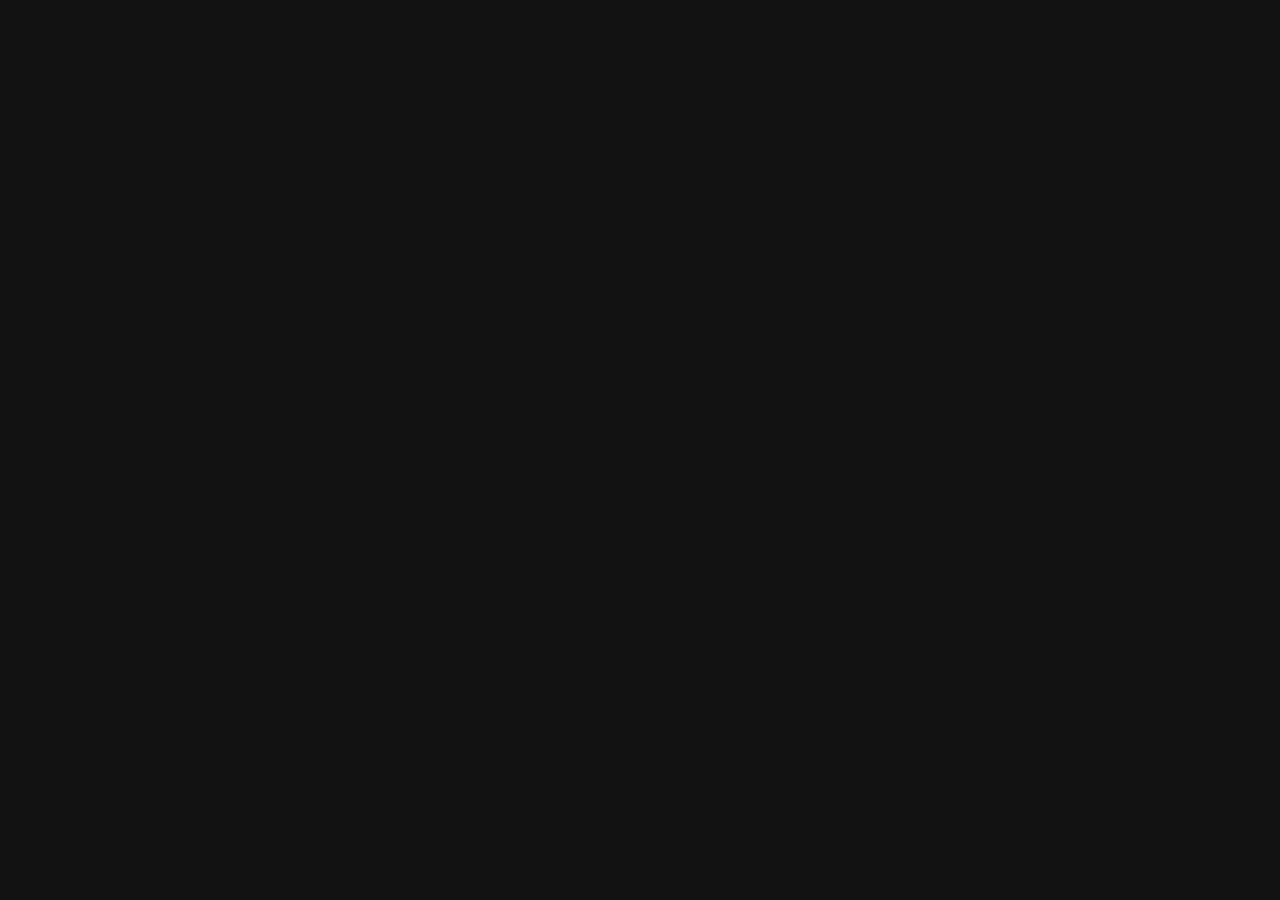
==== index.html @ 4c3f401f "PWA-Grundgeruest: index, manifest, service worker" ====
<!DOCTYPE html>
<html lang="de-CH">
<head>
<meta charset="utf-8">
<title>Spürnase – Detektivbüro Bärenmoos</title>
<meta name="viewport" content="width=device-width, initial-scale=1, viewport-fit=cover">
<meta name="description" content="Detektiv- und Polizeispiel für Kinder ab 8 Jahren. Spuren sichern, Zeugen befragen, Fälle lösen.">
<meta name="theme-color" content="#0e1a2b">
<meta name="color-scheme" content="dark">
<link rel="manifest" href="manifest.webmanifest">
<link rel="icon" href="assets/icons/favicon.svg" type="image/svg+xml">
<link rel="apple-touch-icon" href="assets/icons/apple-touch-icon.png">
<meta name="apple-mobile-web-app-capable" content="yes">
<meta name="mobile-web-app-capable" content="yes">
<meta name="apple-mobile-web-app-status-bar-style" content="black-translucent">
<meta name="apple-mobile-web-app-title" content="Spürnase">
<link rel="stylesheet" href="css/app.css">
</head>
<body>

<div id="app" aria-live="polite"></div>

<div id="toast" class="toast" role="status" aria-live="assertive" hidden></div>

<div id="sheet" class="sheet" hidden>
  <div class="sheet__backdrop" data-close-sheet></div>
  <div class="sheet__panel" role="dialog" aria-modal="true" aria-labelledby="sheetTitle">
    <div class="sheet__grip"></div>
    <h2 id="sheetTitle" class="sheet__title"></h2>
    <div id="sheetBody" class="sheet__body"></div>
    <button class="btn btn--wide" data-close-sheet>Schliessen</button>
  </div>
</div>

<noscript>
  <p style="padding:2rem;color:#fff;font:1rem system-ui">
    Für dieses Spiel muss JavaScript eingeschaltet sein.
  </p>
</noscript>

<script type="module" src="js/app.js"></script>
</body>
</html>
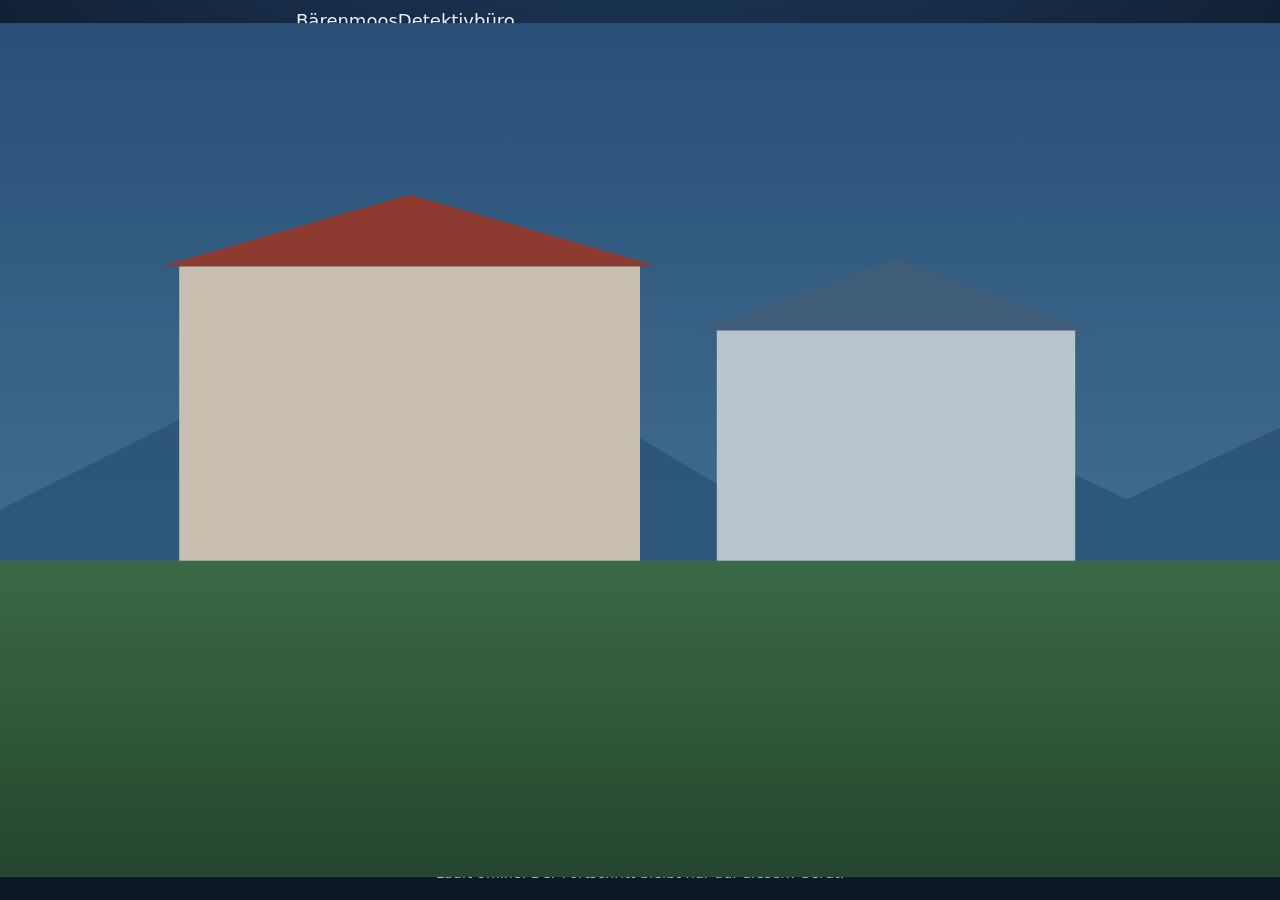
==== commit 5e11bafa: "Add files via upload" ====
--- a/index.html
+++ b/index.html
@@ -5,8 +5,8 @@
 <title>Spürnase – Detektivbüro Bärenmoos</title>
 <meta name="viewport" content="width=device-width, initial-scale=1, viewport-fit=cover">
 <meta name="description" content="Detektiv- und Polizeispiel für Kinder ab 8 Jahren. Spuren sichern, Zeugen befragen, Fälle lösen.">
-<meta name="theme-color" content="#0e1a2b">
-<meta name="color-scheme" content="dark">
+<meta name="theme-color" content="#2f2117">
+<meta name="color-scheme" content="light dark">
 <link rel="manifest" href="manifest.webmanifest">
 <link rel="icon" href="assets/icons/favicon.svg" type="image/svg+xml">
 <link rel="apple-touch-icon" href="assets/icons/apple-touch-icon.png">
@@ -33,7 +33,7 @@
 </div>
 
 <noscript>
-  <p style="padding:2rem;color:#fff;font:1rem system-ui">
+  <p style="padding:2rem;color:#f5efe1;font:1rem system-ui">
     Für dieses Spiel muss JavaScript eingeschaltet sein.
   </p>
 </noscript>
--- a/css/app.css
+++ b/css/app.css
@@ -0,0 +1,435 @@
+/* Spürnase – Detektivbüro Bärenmoos
+   Mobile-first. Keine externen Schriften, keine externen Assets. */
+
+:root {
+  --bg:        #0d1826;
+  --bg-2:      #132339;
+  --surface:   #1a2f4a;
+  --surface-2: #24405f;
+  --line:      #33557c;
+  --text:      #eaf2ff;
+  --muted:     #a3bcd8;
+  --accent:    #ffb547;
+  --accent-d:  #d98f22;
+  --blue:      #4aa3ff;
+  --good:      #46d68a;
+  --bad:       #ff8080;
+  --radius:    18px;
+  --radius-s:  12px;
+  --tap:       56px;
+  --pad:       16px;
+  --sat: env(safe-area-inset-top, 0px);
+  --sab: env(safe-area-inset-bottom, 0px);
+  --sal: env(safe-area-inset-left, 0px);
+  --sar: env(safe-area-inset-right, 0px);
+  --font: ui-rounded, "SF Pro Rounded", system-ui, -apple-system, "Segoe UI",
+          Roboto, "Helvetica Neue", Arial, sans-serif;
+}
+
+* { box-sizing: border-box; -webkit-tap-highlight-color: transparent; }
+
+html, body {
+  margin: 0; padding: 0;
+  min-height: 100%;
+  background: var(--bg);
+  color: var(--text);
+  font-family: var(--font);
+  font-size: 17px;
+  line-height: 1.45;
+  overscroll-behavior: none;
+  touch-action: manipulation;
+}
+
+body {
+  background:
+    radial-gradient(120% 70% at 50% -10%, #1d3a5e 0%, transparent 62%),
+    var(--bg);
+  background-attachment: fixed;
+}
+
+img { max-width: 100%; display: block; }
+button { font: inherit; color: inherit; }
+
+/* ---------- Layout ---------- */
+
+.screen {
+  min-height: 100dvh;
+  display: flex;
+  flex-direction: column;
+  padding: calc(var(--sat) + 8px) calc(var(--sar) + var(--pad))
+           calc(var(--sab) + 16px) calc(var(--sal) + var(--pad));
+  max-width: 720px;
+  margin: 0 auto;
+  animation: fade .25s ease;
+}
+@keyframes fade { from { opacity: 0; transform: translateY(6px) } to { opacity: 1; transform: none } }
+
+.topbar {
+  display: flex; align-items: center; gap: 10px;
+  min-height: 48px; margin-bottom: 10px;
+}
+.topbar__title { font-size: 1.05rem; font-weight: 700; flex: 1; margin: 0; }
+.topbar__sub { display:block; font-size: .78rem; font-weight: 500; color: var(--muted); }
+
+.iconbtn {
+  min-width: 44px; min-height: 44px; flex: 0 0 auto; white-space: nowrap;
+  display: grid; place-items: center;
+  background: var(--surface); border: 1px solid var(--line);
+  border-radius: 999px; cursor: pointer; font-size: 1.15rem;
+  padding: 0 12px;
+}
+.iconbtn:active { transform: scale(.95); }
+.iconbtn svg { width: 22px; height: 22px; }
+.iconbtn--label { gap: 6px; grid-auto-flow: column; font-size: .9rem; font-weight: 700; }
+.iconbtn--ghost { background: transparent; border-color: transparent; }
+
+.stack { display: flex; flex-direction: column; gap: 12px; }
+.grow { flex: 1; }
+.center { text-align: center; }
+
+/* ---------- Buttons ---------- */
+
+.btn {
+  min-height: var(--tap);
+  padding: 12px 20px;
+  border-radius: var(--radius);
+  border: none;
+  background: linear-gradient(180deg, var(--accent), var(--accent-d));
+  color: #2a1a00;
+  font-weight: 800; font-size: 1.05rem;
+  cursor: pointer;
+  box-shadow: 0 4px 0 #a86c14, 0 8px 18px rgba(0,0,0,.35);
+  transition: transform .06s ease, box-shadow .06s ease;
+}
+.btn:active { transform: translateY(3px); box-shadow: 0 1px 0 #a86c14; }
+.btn--wide { width: 100%; }
+.btn--ghost {
+  background: var(--surface); color: var(--text);
+  border: 1px solid var(--line); box-shadow: none; font-weight: 700;
+}
+.btn--ghost:active { transform: scale(.98); box-shadow: none; }
+.btn[disabled] { opacity: .45; pointer-events: none; }
+
+/* ---------- Karten ---------- */
+
+.card {
+  background: var(--surface);
+  border: 1px solid var(--line);
+  border-radius: var(--radius);
+  padding: 14px;
+}
+.card--flat { background: var(--bg-2); }
+
+.hero {
+  border-radius: var(--radius);
+  overflow: hidden;
+  border: 1px solid var(--line);
+  background: var(--surface);
+  aspect-ratio: 3 / 2;
+  position: relative;
+}
+.hero img, .hero svg { position: absolute; inset: 0; width: 100%; height: 100%; object-fit: cover; }
+.hero__badge {
+  position: absolute; left: 12px; bottom: 12px;
+  background: rgba(13,24,38,.82); backdrop-filter: blur(6px);
+  border: 1px solid var(--line); border-radius: 999px;
+  padding: 6px 14px; font-weight: 700; font-size: .85rem;
+}
+
+.title {
+  font-size: clamp(1.9rem, 9vw, 2.6rem);
+  line-height: 1.05; margin: 0; font-weight: 900;
+  letter-spacing: -.02em;
+}
+.title span { color: var(--accent); }
+.lead { color: var(--muted); margin: 6px 0 0; font-size: .95rem; line-height: 1.35; }
+
+h2 { font-size: 1.25rem; margin: 0 0 4px; }
+h3 { font-size: 1.05rem; margin: 0 0 4px; }
+p  { margin: 0 0 10px; }
+p:last-child { margin-bottom: 0; }
+
+/* ---------- Fallliste ---------- */
+
+.caselist { display: flex; flex-direction: column; gap: 10px; }
+.caseitem {
+  display: flex; gap: 12px; align-items: center;
+  width: 100%; text-align: left;
+  background: var(--surface); border: 1px solid var(--line);
+  border-radius: var(--radius); padding: 12px; cursor: pointer;
+}
+.caseitem:active { transform: scale(.99); }
+.caseitem[disabled] { opacity: .5; }
+.caseitem__nr {
+  flex: 0 0 46px; height: 46px; border-radius: 12px;
+  background: var(--surface-2); display: grid; place-items: center;
+  font-weight: 900; font-size: 1.2rem; color: var(--accent);
+}
+.caseitem__txt { flex: 1; min-width: 0; }
+.caseitem__txt b { display: block; font-size: 1.02rem; }
+.caseitem__txt small { color: var(--muted); }
+.stars { letter-spacing: 2px; font-size: .95rem; color: var(--accent); }
+.stars--empty { color: #3d5675; }
+
+/* ---------- Fortschritt ---------- */
+
+.progress {
+  display: flex; gap: 6px; align-items: center;
+  margin: 2px 0 8px;
+}
+.pip {
+  flex: 1; height: 8px; border-radius: 99px; background: var(--surface-2);
+}
+.pip--done { background: var(--accent); }
+.pip--now  { background: var(--blue); }
+
+.rankbar {
+  display: flex; align-items: center; gap: 12px;
+  background: var(--bg-2); border: 1px solid var(--line);
+  border-radius: var(--radius); padding: 12px 14px;
+}
+.rankbar__medal { font-size: 1.8rem; }
+.rankbar b { display: block; }
+.rankbar small { color: var(--muted); }
+
+/* ---------- Tatort / Lupe ---------- */
+
+.scene {
+  position: relative;
+  width: 100%;
+  border-radius: var(--radius);
+  overflow: hidden;
+  border: 1px solid var(--line);
+  background: #0a1420;
+  touch-action: none;
+  user-select: none;
+  aspect-ratio: 3 / 2;
+}
+.scene__bg { position: absolute; inset: 0; width: 100%; height: 100%; object-fit: cover; }
+.scene__svg { position: absolute; inset: 0; width: 100%; height: 100%; }
+.scene__dark {
+  position: absolute; inset: 0;
+  background: rgba(4,10,18,.45);
+  pointer-events: none;
+  transition: opacity .3s;
+}
+.scene__lens {
+  position: absolute; width: 132px; height: 132px; margin: -66px 0 0 -66px;
+  border-radius: 50%;
+  border: 4px solid rgba(255,181,71,.95);
+  box-shadow: 0 0 0 2px rgba(0,0,0,.5), 0 8px 26px rgba(0,0,0,.55),
+              inset 0 0 30px rgba(255,255,255,.10);
+  background: rgba(255,255,255,.05);
+  pointer-events: none;
+  backdrop-filter: brightness(1.55) saturate(1.25) contrast(1.05);
+  -webkit-backdrop-filter: brightness(1.55) saturate(1.25) contrast(1.05);
+  transition: transform .05s linear;
+  z-index: 3;
+}
+.scene__hint {
+  position: absolute; left: 50%; bottom: 10px; transform: translateX(-50%);
+  background: rgba(13,24,38,.9); border: 1px solid var(--line);
+  border-radius: 999px; padding: 8px 16px; font-size: .85rem;
+  z-index: 4; pointer-events: none; max-width: 86%; text-align: center;
+  transition: opacity .3s ease; font-size: .8rem;
+}
+#spurText { min-height: 3.2em; margin: 8px 0 0; transition: color .2s; }
+#spurText b { color: var(--accent); }
+.spurText--neu { color: var(--text) !important; }
+.clue {
+  position: absolute; width: 64px; height: 64px; margin: -32px 0 0 -32px;
+  border: none; background: transparent; padding: 0; cursor: pointer;
+  opacity: 0; transform: scale(.7);
+  transition: opacity .18s ease, transform .18s ease;
+  z-index: 2; pointer-events: none;
+}
+.clue--near { opacity: 1; transform: scale(1); pointer-events: auto; }
+.clue--near .clue__ring { animation: pulse 1.1s infinite; }
+.clue--found { opacity: 1; transform: scale(1); pointer-events: none; }
+.clue--found .clue__ring { stroke: var(--good); animation: none; }
+@keyframes pulse {
+  0%,100% { stroke-opacity: 1; r: 27 }
+  50%     { stroke-opacity: .35; r: 30 }
+}
+
+.evidence-row { display: flex; gap: 8px; flex-wrap: wrap; }
+.evchip {
+  display: inline-flex; align-items: center; gap: 6px;
+  background: var(--surface-2); border: 1px solid var(--line);
+  border-radius: 999px; padding: 7px 12px; font-size: .85rem;
+}
+.evchip svg { width: 20px; height: 20px; }
+.evchip--empty { opacity: .4; }
+
+/* ---------- Auswahlkacheln ---------- */
+
+.options { display: grid; gap: 10px; grid-template-columns: repeat(2, 1fr); }
+.options--1 { grid-template-columns: 1fr; }
+.opt {
+  background: var(--surface); border: 2px solid var(--line);
+  border-radius: var(--radius); padding: 10px;
+  display: flex; flex-direction: column; align-items: center; gap: 8px;
+  cursor: pointer; min-height: 96px; justify-content: center;
+  text-align: center; font-weight: 700;
+}
+.opt svg { width: 100%; height: auto; max-height: 116px; }
+.opt:active { transform: scale(.97); }
+.opt--right { border-color: var(--good); background: #14392a; }
+.opt--wrong { border-color: var(--bad); background: #3a1c1c; opacity: .75; }
+.opt--picked { border-color: var(--blue); }
+.opt small { font-weight: 600; color: var(--muted); }
+
+.sample {
+  background: var(--bg-2); border: 1px dashed var(--line);
+  border-radius: var(--radius); padding: 12px;
+  display: flex; align-items: center; gap: 12px;
+}
+.sample svg { width: 96px; height: 96px; flex: 0 0 96px; }
+
+/* ---------- Zeugen ---------- */
+
+.witness {
+  display: flex; gap: 12px; align-items: flex-start;
+  background: var(--surface); border: 1px solid var(--line);
+  border-radius: var(--radius); padding: 12px;
+}
+.avatar {
+  flex: 0 0 62px; width: 62px; height: 62px; border-radius: 16px;
+  background: var(--surface-2) center/cover; border: 1px solid var(--line);
+  overflow: hidden; display: grid; place-items: center; font-size: 1.7rem;
+}
+.avatar img { width: 100%; height: 100%; object-fit: cover; }
+.bubbles { display: flex; flex-direction: column; gap: 8px; flex: 1; min-width: 0; }
+.bubble {
+  background: var(--bg-2); border: 2px solid var(--line);
+  border-radius: 14px; border-top-left-radius: 4px;
+  padding: 10px 12px; text-align: left; cursor: pointer; width: 100%;
+  font-size: .97rem;
+}
+.bubble:active { transform: scale(.99); }
+.bubble--wrong { border-color: var(--bad); background: #3a1c1c; }
+.bubble--right { border-color: var(--good); background: #14392a; }
+.bubble--off   { opacity: .55; pointer-events: none; }
+
+/* ---------- Verdächtige ---------- */
+
+.suspects { display: grid; grid-template-columns: repeat(2, 1fr); gap: 10px; }
+.suspect {
+  background: var(--surface); border: 2px solid var(--line);
+  border-radius: var(--radius); padding: 10px; cursor: pointer;
+  display: flex; flex-direction: column; gap: 8px; align-items: center;
+  position: relative; overflow: hidden; text-align: center;
+}
+.suspect__pic {
+  width: 100%; aspect-ratio: 1/1; border-radius: 12px;
+  background: var(--surface-2) center/cover no-repeat;
+  display: grid; place-items: center; font-size: 2.4rem;
+}
+.suspect b { font-size: .98rem; }
+.suspect small { color: var(--muted); font-size: .78rem; display: block; }
+.suspect:active { transform: scale(.97); }
+.suspect--out { opacity: .45; }
+.suspect--out::after {
+  content: ""; position: absolute; inset: 0;
+  background:
+    linear-gradient(to bottom right, transparent calc(50% - 2px), var(--bad) 50%, transparent calc(50% + 2px)),
+    linear-gradient(to bottom left,  transparent calc(50% - 2px), var(--bad) 50%, transparent calc(50% + 2px));
+  pointer-events: none;
+}
+.suspect--picked { border-color: var(--blue); }
+.suspect--right  { border-color: var(--good); }
+
+.tags { display: flex; flex-wrap: wrap; gap: 4px; justify-content: center; }
+.tag {
+  font-size: .72rem; background: var(--bg-2); border: 1px solid var(--line);
+  border-radius: 99px; padding: 2px 8px; color: var(--muted);
+}
+
+/* ---------- Notizbuch / Sheet ---------- */
+
+.sheet { position: fixed; inset: 0; z-index: 50; }
+.sheet__backdrop { position: absolute; inset: 0; background: rgba(3,8,14,.7); }
+.sheet__panel {
+  position: absolute; left: 0; right: 0; bottom: 0;
+  background: var(--bg-2); border-top: 1px solid var(--line);
+  border-radius: 22px 22px 0 0;
+  padding: 8px calc(var(--sar) + var(--pad)) calc(var(--sab) + 16px) calc(var(--sal) + var(--pad));
+  max-height: 82dvh; overflow-y: auto;
+  animation: up .22s ease;
+}
+@keyframes up { from { transform: translateY(20%) } to { transform: none } }
+.sheet__grip {
+  width: 44px; height: 5px; border-radius: 99px; background: var(--line);
+  margin: 4px auto 10px;
+}
+.sheet__title { margin: 0 0 10px; font-size: 1.15rem; }
+.sheet__body { margin-bottom: 14px; display: flex; flex-direction: column; gap: 10px; }
+
+.note {
+  background: var(--surface); border: 1px solid var(--line);
+  border-radius: var(--radius-s); padding: 10px 12px;
+  display: flex; gap: 10px; align-items: flex-start;
+}
+.note svg { flex: 0 0 26px; width: 26px; height: 26px; margin-top: 2px; }
+.note b { display: block; }
+.note small { color: var(--muted); }
+
+/* ---------- Feedback ---------- */
+
+.toast {
+  position: fixed; left: 50%; transform: translateX(-50%);
+  top: calc(var(--sat) + 64px);
+  background: var(--surface-2); border: 1px solid var(--line);
+  border-radius: 999px; padding: 9px 16px; z-index: 90;
+  font-weight: 700; font-size: .88rem; box-shadow: 0 10px 30px rgba(0,0,0,.5);
+  max-width: 84vw; text-align: center;
+  animation: pop .2s ease;
+}
+.toast--good { background: #17512f; border-color: var(--good); }
+.toast--bad  { background: #4d2020; border-color: var(--bad); }
+@keyframes pop { from { transform: translateX(-50%) translateY(-8px); opacity: 0 } }
+
+.speech {
+  display: flex; gap: 12px; align-items: flex-start;
+  background: var(--surface); border: 1px solid var(--line);
+  border-radius: var(--radius); padding: 12px;
+}
+.speech .avatar { flex-basis: 54px; width: 54px; height: 54px; }
+
+.fact {
+  border-left: 4px solid var(--blue);
+  background: var(--bg-2); border-radius: 0 var(--radius-s) var(--radius-s) 0;
+  padding: 7px 10px; font-size: .88rem;
+}
+.fact + .fact { margin-top: 6px; }
+.fact b { color: var(--blue); }
+.faktenbox { display: flex; flex-direction: column; gap: 6px; }
+
+.didyouknow {
+  border: 1px solid var(--accent); border-radius: var(--radius);
+  background: linear-gradient(180deg, #2a2113, #1c1a12);
+  padding: 14px;
+}
+.didyouknow b { color: var(--accent); }
+
+.bigstars { font-size: 2.4rem; letter-spacing: 6px; color: var(--accent); }
+
+/* ---------- Diverses ---------- */
+
+.muted { color: var(--muted); }
+.small { font-size: .85rem; }
+.hidden { display: none !important; }
+.spacer { height: 8px; }
+.row { display: flex; gap: 10px; align-items: center; }
+.row--wrap { flex-wrap: wrap; }
+
+@media (prefers-reduced-motion: reduce) {
+  *, *::before, *::after { animation-duration: .01ms !important; transition-duration: .01ms !important; }
+}
+
+@media (min-width: 560px) {
+  body { font-size: 18px; }
+  .options { grid-template-columns: repeat(4, 1fr); }
+  .options--1 { grid-template-columns: 1fr; }
+  .suspects { grid-template-columns: repeat(4, 1fr); }
+}
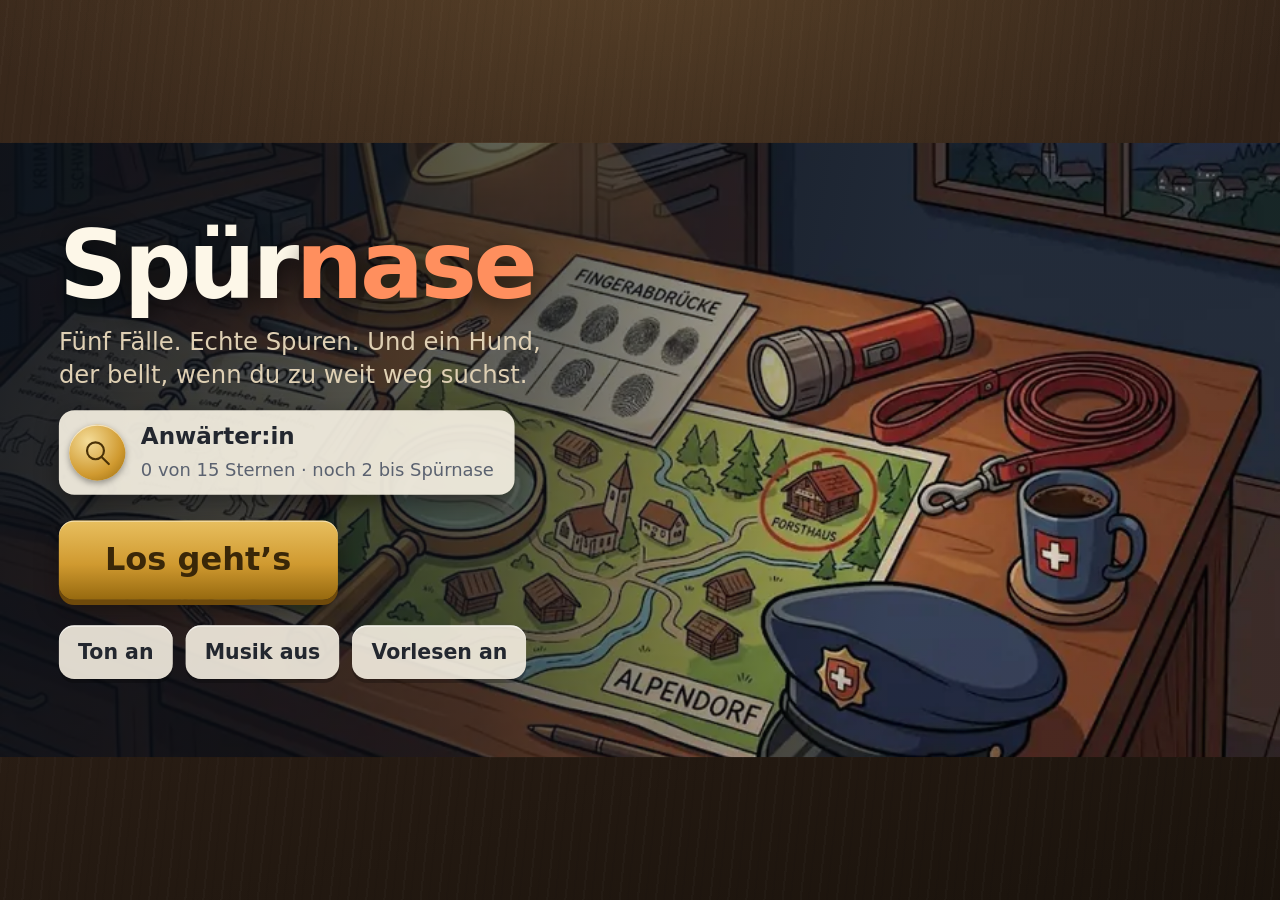
==== commit e1afe914: "Service Worker v3, Manifest auf landscape, Buehne, README" ====
--- a/index.html
+++ b/index.html
@@ -3,10 +3,9 @@
 <head>
 <meta charset="utf-8">
 <title>Spürnase – Detektivbüro Bärenmoos</title>
-<meta name="viewport" content="width=device-width, initial-scale=1, viewport-fit=cover">
+<meta name="viewport" content="width=device-width, initial-scale=1, viewport-fit=cover, user-scalable=no">
 <meta name="description" content="Detektiv- und Polizeispiel für Kinder ab 8 Jahren. Spuren sichern, Zeugen befragen, Fälle lösen.">
-<meta name="theme-color" content="#2f2117">
-<meta name="color-scheme" content="light dark">
+<meta name="theme-color" content="#16100a">
 <link rel="manifest" href="manifest.webmanifest">
 <link rel="icon" href="assets/icons/favicon.svg" type="image/svg+xml">
 <link rel="apple-touch-icon" href="assets/icons/apple-touch-icon.png">
@@ -18,17 +17,13 @@
 </head>
 <body>
 
-<div id="app" aria-live="polite"></div>
+<div id="app"><div class="buehne" id="buehne"></div></div>
 
-<div id="toast" class="toast" role="status" aria-live="assertive" hidden></div>
-
-<div id="sheet" class="sheet" hidden>
-  <div class="sheet__backdrop" data-close-sheet></div>
-  <div class="sheet__panel" role="dialog" aria-modal="true" aria-labelledby="sheetTitle">
-    <div class="sheet__grip"></div>
-    <h2 id="sheetTitle" class="sheet__title"></h2>
-    <div id="sheetBody" class="sheet__body"></div>
-    <button class="btn btn--wide" data-close-sheet>Schliessen</button>
+<div id="quer">
+  <div>
+    <div class="dreh"></div>
+    <p>Dreh dein Gerät quer</p>
+    <small>Spürnase wird im Querformat gespielt.</small>
   </div>
 </div>
 
--- a/css/app.css
+++ b/css/app.css
@@ -1,435 +1,693 @@
 /* Spürnase – Detektivbüro Bärenmoos
-   Mobile-first. Keine externen Schriften, keine externen Assets. */
+   Feste Querformat-Bühne 1000x480, die als Ganzes skaliert wird.
+   Alle Masse sind Bühnen-Pixel, damit die Komposition auf jedem Gerät stimmt. */
 
 :root {
-  --bg:        #0d1826;
-  --bg-2:      #132339;
-  --surface:   #1a2f4a;
-  --surface-2: #24405f;
-  --line:      #33557c;
-  --text:      #eaf2ff;
-  --muted:     #a3bcd8;
-  --accent:    #ffb547;
-  --accent-d:  #d98f22;
-  --blue:      #4aa3ff;
-  --good:      #46d68a;
-  --bad:       #ff8080;
-  --radius:    18px;
-  --radius-s:  12px;
-  --tap:       56px;
-  --pad:       16px;
-  --sat: env(safe-area-inset-top, 0px);
-  --sab: env(safe-area-inset-bottom, 0px);
-  --sal: env(safe-area-inset-left, 0px);
-  --sar: env(safe-area-inset-right, 0px);
+  --holz-1: #2f2117; --holz-2: #16100a; --holz-3: #3d2b1d;
+  --papier: #f5efe1; --papier-2: #e9e0cc; --papier-3: #d9cdb2; --kante: #c9bb9d;
+  --ink: #23272f; --ink-2: #5b6270; --ink-3: #8b8f9a;
+  --blau: #1f4f86; --rot: #b0341d; --messing: #d09a30; --messing-d: #96690f;
+  --gut: #2e7d4f; --nacht: #0c141f;
   --font: ui-rounded, "SF Pro Rounded", system-ui, -apple-system, "Segoe UI",
           Roboto, "Helvetica Neue", Arial, sans-serif;
+  --schatten: 0 2px 4px rgba(15,8,3,.35), 0 12px 30px rgba(15,8,3,.45);
 }
 
 * { box-sizing: border-box; -webkit-tap-highlight-color: transparent; }
-
 html, body {
-  margin: 0; padding: 0;
-  min-height: 100%;
-  background: var(--bg);
-  color: var(--text);
-  font-family: var(--font);
+  margin: 0; padding: 0; width: 100%; height: 100%;
+  overflow: hidden; position: fixed; inset: 0;
+  background: var(--holz-2); color: var(--ink);
+  font-family: var(--font); touch-action: manipulation;
+  overscroll-behavior: none; user-select: none; -webkit-user-select: none;
+}
+img { display: block; max-width: 100%; }
+button { font: inherit; color: inherit; border: none; background: none; cursor: pointer; }
+
+/* Schreibtischplatte hinter der Bühne */
+body::before {
+  content: ""; position: fixed; inset: -10%; z-index: 0;
+  background:
+    radial-gradient(70% 55% at 50% 0%, rgba(255,196,110,.18), transparent 65%),
+    repeating-linear-gradient(96deg, rgba(255,255,255,.02) 0 2px, transparent 2px 8px,
+      rgba(0,0,0,.03) 8px 10px, transparent 10px 18px),
+    linear-gradient(165deg, var(--holz-3), var(--holz-1) 45%, var(--holz-2));
+}
+
+/* ---------------- Bühne ---------------- */
+
+#app { position: fixed; inset: 0; z-index: 1; }
+.buehne {
+  position: absolute; left: 50%; top: 50%;
+  width: 1000px; height: 480px;
+  transform-origin: 50% 50%;
+  font-size: 19px; line-height: 1.35;
+}
+.scr {
+  position: absolute; inset: 0;
+  animation: einblenden .28s ease both;
+}
+@keyframes einblenden { from { opacity: 0; transform: translateY(10px) scale(.995) } }
+.scr--raus { animation: ausblenden .2s ease both; pointer-events: none; }
+@keyframes ausblenden { to { opacity: 0; transform: translateY(-8px) } }
+
+/* Hochformat-Sperre */
+#quer {
+  position: fixed; inset: 0; z-index: 200; display: none;
+  place-items: center; text-align: center;
+  background: linear-gradient(165deg, var(--holz-3), var(--holz-2));
+  color: var(--papier); font-family: var(--font);
+}
+body.hochkant #quer { display: grid; }
+body.hochkant #app { visibility: hidden; }
+#quer p { font-size: 20px; font-weight: 800; margin: 18px 0 0; }
+#quer small { color: #b8a98d; font-size: 15px; }
+.dreh {
+  width: 92px; height: 150px; border: 5px solid var(--messing);
+  border-radius: 14px; margin: 0 auto; position: relative;
+  animation: dreh 2.4s ease-in-out infinite;
+}
+.dreh::after {
+  content: ""; position: absolute; left: 50%; bottom: 8px; transform: translateX(-50%);
+  width: 26px; height: 4px; border-radius: 2px; background: var(--messing);
+}
+@keyframes dreh {
+  0%, 30% { transform: rotate(0deg) }
+  55%, 85% { transform: rotate(-90deg) }
+  100% { transform: rotate(0deg) }
+}
+
+/* ---------------- Grundelemente ---------------- */
+
+.papier {
+  background: linear-gradient(180deg, var(--papier), var(--papier-2));
+  border-radius: 10px; box-shadow: var(--schatten); position: relative;
+}
+.papier::after {
+  content: ""; position: absolute; inset: 0; border-radius: inherit;
+  pointer-events: none; opacity: .45;
+  background-image: radial-gradient(rgba(120,105,80,.1) .5px, transparent .5px);
+  background-size: 7px 7px;
+}
+
+.btn {
+  min-height: 52px; padding: 0 26px; border-radius: 12px;
+  background: linear-gradient(180deg, #e8bf5f, var(--messing) 55%, var(--messing-d));
+  color: #3a2708; font-weight: 800; font-size: 21px;
+  box-shadow: 0 4px 0 #6f4a0b, 0 8px 18px rgba(15,8,3,.4),
+              0 1px 0 rgba(255,255,255,.5) inset;
+  transition: transform .07s, box-shadow .07s;
+  display: inline-flex; align-items: center; justify-content: center; gap: 10px;
+}
+.btn:active { transform: translateY(4px); box-shadow: 0 0 0 #6f4a0b; }
+.btn--gross { min-height: 62px; font-size: 25px; padding: 0 36px; }
+.btn--klein { min-height: 42px; padding: 0 15px; font-size: 16px;
+  box-shadow: 0 2px 0 rgba(0,0,0,.25), 0 1px 0 rgba(255,255,255,.6) inset; }
+.btn--geist {
+  background: rgba(245,239,225,.9); color: var(--ink);
+  box-shadow: 0 3px 0 rgba(0,0,0,.25), 0 1px 0 rgba(255,255,255,.6) inset;
+  font-weight: 700;
+}
+.btn[disabled] { opacity: .4; pointer-events: none; }
+
+.rund {
+  width: 46px; height: 46px; border-radius: 50%;
+  background: rgba(245,239,225,.92); display: grid; place-items: center;
+  box-shadow: 0 3px 8px rgba(0,0,0,.4);
+}
+.rund:active { transform: scale(.93); }
+.rund svg { width: 24px; height: 24px; }
+
+.stempel {
+  display: inline-block; transform: rotate(-8deg);
+  border: 4px solid var(--rot); color: var(--rot); border-radius: 7px;
+  padding: 4px 14px; font-weight: 900; letter-spacing: .1em;
+  text-transform: uppercase; font-size: 20px; opacity: .88;
+}
+.stempel--gut { border-color: var(--gut); color: var(--gut); transform: rotate(5deg); }
+.stempel--knall { animation: knall .45s cubic-bezier(.2,1.5,.4,1) both; }
+@keyframes knall {
+  0% { transform: rotate(-8deg) scale(3.2); opacity: 0 }
+  60% { transform: rotate(-8deg) scale(.92); opacity: 1 }
+  100% { transform: rotate(-8deg) scale(1); opacity: .88 }
+}
+
+/* Kopfleiste über allen Spielbildschirmen */
+.kopf {
+  position: absolute; left: 14px; top: 12px; right: 14px; height: 48px;
+  display: flex; align-items: center; gap: 12px; z-index: 20; pointer-events: none;
+}
+.kopf > * { pointer-events: auto; }
+.kopf__titel {
+  font-size: 20px; font-weight: 800; color: var(--papier);
+  text-shadow: 0 2px 6px rgba(0,0,0,.75); flex: 1;
+}
+.kopf__titel small {
+  display: block; font-size: 13px; font-weight: 700; letter-spacing: .07em;
+  text-transform: uppercase; color: #d8c9ab; text-shadow: 0 1px 4px rgba(0,0,0,.8);
+}
+.kopf--dunkel .kopf__titel { color: var(--ink); text-shadow: none; }
+.kopf--dunkel .kopf__titel small { color: var(--ink-2); text-shadow: none; }
+
+.schritte { display: flex; gap: 5px; align-items: center; }
+.pip { width: 26px; height: 6px; border-radius: 99px; background: rgba(255,255,255,.3); }
+.pip--done { background: var(--messing); }
+.pip--now { background: var(--blau); box-shadow: 0 0 0 2px rgba(255,255,255,.35); }
+
+/* Sprechzeile: kurzer Text unten, mit Vorlese-Knopf */
+.sage {
+  position: absolute; left: 50%; bottom: 16px; transform: translateX(-50%);
+  max-width: 640px; display: flex; align-items: center; gap: 12px;
+  background: rgba(14,20,28,.86); color: #f6efe0;
+  border: 1px solid rgba(255,255,255,.16); border-radius: 14px;
+  padding: 12px 18px; font-size: 20px; z-index: 25; pointer-events: none;
+  box-shadow: 0 8px 26px rgba(0,0,0,.5);
+  animation: sageRein .3s cubic-bezier(.2,1.3,.4,1) both;
+}
+@keyframes sageRein { from { opacity: 0; transform: translateX(-50%) translateY(16px) } }
+.sage__hoer { flex: 0 0 34px; width: 34px; height: 34px; border-radius: 50%;
+  background: rgba(255,255,255,.14); display: grid; place-items: center;
+  pointer-events: auto; cursor: pointer; }
+.sage__hoer svg { width: 19px; height: 19px; }
+.sage--hell { background: rgba(245,239,225,.96); color: var(--ink);
+  border-color: var(--kante); }
+.sage--hell .sage__hoer { background: rgba(0,0,0,.07); }
+
+/* Am Tatort schmal und links unten: die Bildmitte bleibt frei fuer die Suche.
+   Nach dem Vorlesen blendet die Zeile aus, damit keine Spur verdeckt bleibt. */
+.scr--tatort .sage {
+  left: 20px; transform: none; max-width: 430px; bottom: 14px;
+  transition: opacity .35s ease, transform .35s ease;
+}
+.scr--tatort .sage--weg, .scr--zeugen .sage--weg, .scr--verhaftung .sage--weg {
+  opacity: 0; transform: translateY(10px);
+}
+.scr--zeugen .sage, .scr--verhaftung .sage {
+  transition: opacity .35s ease, transform .35s ease;
+}
+
+.laut { animation: laut 1s ease-in-out infinite; }
+@keyframes laut { 50% { transform: scale(1.12) } }
+
+/* ---------------- Titelbild ---------------- */
+
+.titelbild { position: absolute; inset: 0; overflow: hidden; }
+.titelbild img { width: 100%; height: 100%; object-fit: cover;
+  animation: langsamZoom 26s ease-in-out infinite alternate; }
+@keyframes langsamZoom { to { transform: scale(1.09) } }
+.titelbild::after {
+  content: ""; position: absolute; inset: 0;
+  background: linear-gradient(100deg, rgba(10,16,24,.9) 0%, rgba(10,16,24,.62) 42%, rgba(10,16,24,.15) 70%);
+}
+.titelinhalt { position: absolute; left: 46px; top: 0; bottom: 0; width: 460px;
+  display: flex; flex-direction: column; justify-content: center; gap: 14px; z-index: 2; }
+.titel {
+  font-size: 74px; font-weight: 900; letter-spacing: -.035em; line-height: .92;
+  color: #fdf7e8; margin: 0; text-shadow: 0 4px 18px rgba(0,0,0,.6);
+}
+.titel span { color: #ff8f5e; }
+.untertitel { color: #dfd0b4; font-size: 19px; margin: 0; max-width: 400px; }
+.titelknoepfe { display: flex; gap: 10px; flex-wrap: wrap; margin-top: 6px; }
+
+.rangchip {
+  display: inline-flex; align-items: center; gap: 12px;
+  background: rgba(245,239,225,.93); border-radius: 12px; padding: 8px 16px 8px 8px;
+  align-self: flex-start; box-shadow: 0 6px 18px rgba(0,0,0,.4);
+}
+.rangchip__m {
+  width: 44px; height: 44px; border-radius: 50%; display: grid; place-items: center;
+  background: radial-gradient(circle at 34% 30%, #f4dc98, var(--messing) 62%, var(--messing-d));
+  box-shadow: 0 2px 5px rgba(0,0,0,.35), 0 1px 0 rgba(255,255,255,.6) inset;
+}
+.rangchip__m svg { width: 24px; height: 24px; }
+.rangchip b { display: block; font-size: 18px; }
+.rangchip small { color: var(--ink-2); font-size: 14px; }
+
+/* ---------------- Fallakten ---------------- */
+
+.akten { position: absolute; left: 0; right: 0; top: 70px; bottom: 16px;
+  display: flex; gap: 16px; justify-content: center; align-items: center; }
+.akte {
+  width: 182px; height: 372px; border-radius: 8px; overflow: hidden;
+  background: var(--papier); box-shadow: var(--schatten); position: relative;
+  display: flex; flex-direction: column;
+  transition: transform .18s ease;
+  animation: akteRein .45s cubic-bezier(.2,1.2,.4,1) both;
+}
+@keyframes akteRein { from { opacity: 0; transform: translateY(40px) rotate(-3deg) } }
+.akte:active { transform: translateY(-4px) scale(1.03); }
+.akte__bild { height: 224px; background: var(--nacht); position: relative; overflow: hidden; }
+.akte__bild img { width: 100%; height: 100%; object-fit: cover; }
+.akte__nr {
+  position: absolute; left: 10px; top: 10px; width: 38px; height: 38px;
+  border-radius: 8px; background: var(--rot); color: #fff3ee;
+  display: grid; place-items: center; font-weight: 900; font-size: 21px;
+  box-shadow: 0 3px 8px rgba(0,0,0,.45);
+}
+.akte__txt { padding: 10px 12px; flex: 1; display: flex; flex-direction: column; gap: 4px; }
+.akte__txt b { font-size: 18px; line-height: 1.15; }
+.akte__txt small { color: var(--ink-2); font-size: 13px; }
+.akte--zu { filter: grayscale(.9) brightness(.72); }
+.akte--zu .akte__nr { background: var(--ink-3); }
+.sterne { letter-spacing: 2px; font-size: 19px; color: var(--messing-d); margin-top: auto; }
+.sterne--leer { color: var(--papier-3); }
+
+/* ---------------- Fall-Intro ---------------- */
+
+.introFoto {
+  position: absolute; left: 34px; top: 62px; width: 540px; height: 366px;
+  border-radius: 4px; padding: 9px; background: #fffdf6; box-shadow: var(--schatten);
+  animation: fotoFall .55s cubic-bezier(.2,1.25,.4,1) both;
+}
+@keyframes fotoFall {
+  from { opacity: 0; transform: translateY(-70px) rotate(-5deg) scale(1.08) }
+}
+.introFoto__inner { position: relative; width: 100%; height: 100%; overflow: hidden;
+  background: var(--nacht); }
+.introFoto__inner > svg, .introFoto__inner > img {
+  position: absolute; inset: 0; width: 100%; height: 100%; object-fit: cover; }
+.introStempel { position: absolute; right: 18px; bottom: 16px; z-index: 3; }
+
+.introRechts {
+  position: absolute; right: 30px; top: 62px; width: 372px; height: 366px;
+  display: flex; flex-direction: column; gap: 12px;
+}
+.rede {
+  display: flex; gap: 12px; align-items: flex-start;
+  background: rgba(245,239,225,.96); border-radius: 12px; padding: 12px;
+  box-shadow: 0 6px 18px rgba(0,0,0,.35);
+  animation: redeRein .45s cubic-bezier(.2,1.3,.4,1) both;
+}
+@keyframes redeRein { from { opacity: 0; transform: translateX(40px) } }
+.rede p { margin: 0; font-size: 19px; line-height: 1.3; }
+.rede b { font-size: 15px; color: var(--ink-2); display: block; margin-bottom: 2px; }
+
+.portraet {
+  flex: 0 0 62px; width: 62px; height: 62px; border-radius: 10px; overflow: hidden;
+  background: var(--papier-3); border: 2px solid #fffdf6;
+  box-shadow: 0 2px 6px rgba(0,0,0,.3);
+}
+.portraet img { width: 100%; height: 100%; object-fit: cover; }
+.portraet--gross { flex-basis: 104px; width: 104px; height: 104px; border-radius: 12px; }
+
+.fakten { display: flex; flex-direction: column; gap: 8px; }
+.fakt {
+  display: flex; align-items: center; gap: 10px;
+  background: rgba(245,239,225,.95); color: var(--ink);
+  border-left: 4px solid var(--blau);
+  border-radius: 0 9px 9px 0; padding: 9px 12px; font-size: 18px; font-weight: 700;
+  box-shadow: 0 2px 8px rgba(0,0,0,.3);
+  animation: faktRein .4s cubic-bezier(.2,1.3,.4,1) both;
+}
+@keyframes faktRein { from { opacity: 0; transform: translateX(26px) } }
+.fakt svg { width: 24px; height: 24px; flex: 0 0 24px; }
+
+/* ---------------- Tatort ---------------- */
+
+.szene {
+  position: absolute; inset: 0; overflow: hidden; background: var(--nacht);
+  touch-action: none;
+}
+.szene__bg { position: absolute; inset: 0; width: 100%; height: 100%; object-fit: cover; }
+.szene__svg { position: absolute; inset: 0; width: 100%; height: 100%; }
+.szene__dunkel {
+  position: absolute; inset: 0; pointer-events: none;
+  background: radial-gradient(120% 100% at 50% 45%, rgba(6,12,20,.34), rgba(6,12,20,.66));
+}
+.szene--nacht .szene__dunkel { background: rgba(2,5,10,.9); }
+
+/* Regen und Staub als Atmosphäre über dem Foto */
+.wetter { position: absolute; inset: 0; pointer-events: none; overflow: hidden; }
+.tropfen {
+  position: absolute; top: -14%; width: 2px; height: 44px; border-radius: 2px;
+  background: linear-gradient(180deg, transparent, rgba(214,232,255,.55));
+  animation: fallen linear infinite;
+}
+@keyframes fallen { to { transform: translateY(620px) } }
+.staub {
+  position: absolute; width: 4px; height: 4px; border-radius: 50%;
+  background: rgba(255,232,180,.5); animation: schweben linear infinite;
+}
+@keyframes schweben {
+  0% { transform: translate(0,0); opacity: 0 }
+  15% { opacity: .8 } 85% { opacity: .6 }
+  100% { transform: translate(60px,-180px); opacity: 0 }
+}
+
+.lupe {
+  position: absolute; width: 178px; height: 178px; margin: -89px 0 0 -89px;
+  border-radius: 50%; pointer-events: none; z-index: 6;
+  border: 6px solid rgba(236,200,124,.95);
+  background: radial-gradient(circle at 34% 28%, rgba(255,255,255,.22), rgba(255,255,255,.03) 62%);
+  box-shadow: 0 0 0 3px rgba(38,24,8,.6), 0 12px 30px rgba(0,0,0,.55),
+              inset 0 0 30px rgba(255,238,196,.2);
+  backdrop-filter: brightness(1.75) saturate(1.35) contrast(1.05);
+  -webkit-backdrop-filter: brightness(1.75) saturate(1.35) contrast(1.05);
+}
+.lupe--lampe {
+  width: 300px; height: 300px; margin: -150px 0 0 -150px; border: none;
+  background: radial-gradient(circle, rgba(255,238,190,.42) 0%, rgba(255,230,170,.2) 42%, transparent 68%);
+  box-shadow: none;
+  backdrop-filter: brightness(3.4) saturate(1.15);
+  -webkit-backdrop-filter: brightness(3.4) saturate(1.15);
+}
+
+.spur {
+  position: absolute; width: 80px; height: 80px; margin: -40px 0 0 -40px;
+  padding: 0; z-index: 5; opacity: 0; transform: scale(.6);
+  pointer-events: none; transition: opacity .2s, transform .2s;
+}
+.spur--nah { opacity: 1; transform: scale(1); pointer-events: auto; }
+.spur--nah .spur__ring { animation: puls 1.3s infinite; transform-origin: 36px 36px; }
+.spur--gefunden { opacity: 1; transform: scale(.9); pointer-events: none; }
+.spur--gefunden .spur__ring { stroke: #6fd39a; stroke-dasharray: none; animation: none; }
+.spur--gefunden .spur__ecken { stroke: #6fd39a; }
+.spur--gefunden .spur__nr circle { fill: var(--gut); }
+.spur--weg { animation: spurFliegt .55s cubic-bezier(.5,0,.6,1) forwards; }
+@keyframes puls { 50% { transform: scale(1.1); opacity: .5 } }
+@keyframes spurFliegt {
+  to { transform: translate(var(--dx), var(--dy)) scale(.25); opacity: 0 }
+}
+
+.beweisleiste {
+  position: absolute; right: 14px; top: 68px;
+  display: flex; flex-direction: column; gap: 8px; z-index: 20;
+  background: rgba(14,20,28,.7); border-radius: 14px; padding: 10px;
+  backdrop-filter: blur(6px); pointer-events: none;
+  animation: sageRein .3s ease both;
+}
+.bslot {
+  width: 50px; height: 50px; border-radius: 9px; display: grid; place-items: center;
+  background: rgba(255,255,255,.09); border: 2px dashed rgba(255,255,255,.24);
+}
+.bslot svg { width: 27px; height: 27px; }
+.bslot--voll {
+  background: var(--papier); border: 2px solid var(--messing); border-style: solid;
+  animation: slotPop .45s cubic-bezier(.2,1.6,.4,1) both;
+}
+@keyframes slotPop { 0% { transform: scale(.3); opacity: 0 } 70% { transform: scale(1.18) } }
+
+.weiterBtn {
+  position: absolute; right: 20px; bottom: 18px; z-index: 40;
+  animation: weiterRein .4s cubic-bezier(.2,1.4,.4,1) both;
+}
+@keyframes weiterRein { from { opacity: 0; transform: translateY(18px) scale(.9) } }
+
+/* ---------------- Labor ---------------- */
+
+.laborProbe {
+  position: absolute; left: 34px; top: 96px; width: 250px; height: 320px;
+  display: flex; flex-direction: column; align-items: center; justify-content: center;
+  gap: 8px; padding: 14px; border: 3px dashed var(--kante);
+  border-radius: 14px; background: rgba(233,224,204,.7);
+}
+.laborProbe svg { max-height: 232px; width: auto; max-width: 100%; }
+.laborProbe b { font-size: 15px; text-transform: uppercase; letter-spacing: .07em;
+  color: var(--ink-2); }
+.karten {
+  position: absolute; right: 30px; top: 96px; width: 646px; height: 320px;
+  display: grid; grid-template-columns: repeat(4, 1fr); gap: 12px;
+}
+.karten--3 { grid-template-columns: repeat(3, 1fr); }
+.karten--zahl { grid-template-columns: repeat(3, 1fr); align-content: center; height: auto; top: 180px; }
+.karte {
+  background: #fffdf6; border: 3px solid var(--kante); border-radius: 8px;
+  padding: 10px; display: flex; flex-direction: column; align-items: center;
+  justify-content: center; gap: 8px; box-shadow: 0 5px 14px rgba(15,8,3,.3);
+  animation: karteRein .5s cubic-bezier(.2,1.2,.4,1) both;
+}
+@keyframes karteRein { from { opacity: 0; transform: rotateY(70deg) translateY(20px) } }
+.karte svg { max-height: 210px; width: auto; max-width: 100%; }
+.karte span { font-size: 15px; font-weight: 800; letter-spacing: .07em;
+  text-transform: uppercase; color: var(--ink-2); }
+.karte--zahl { font-size: 30px; font-weight: 900; min-height: 92px; }
+.karte:active { transform: translateY(2px); }
+.karte--richtig { border-color: var(--gut); box-shadow: 0 0 0 4px rgba(46,125,79,.3); }
+.karte--falsch { border-color: var(--rot); animation: wackeln .4s; }
+@keyframes wackeln { 20% { transform: translateX(-7px) } 60% { transform: translateX(7px) } }
+
+/* ---------------- Verfolgung ---------------- */
+
+.verfolgung { position: absolute; inset: 0; overflow: hidden; }
+.vfBoden { position: absolute; inset: 0; }
+.vfBoden img { width: 100%; height: 100%; object-fit: cover; filter: brightness(.66) saturate(.85); }
+.vfWeg {
+  position: absolute; left: 50%; bottom: -40px; transform: translateX(-50%);
+  width: 260px; height: 340px;
+  background: linear-gradient(180deg, transparent, rgba(226,208,168,.5) 30%, rgba(226,208,168,.75));
+  clip-path: polygon(38% 0, 62% 0, 100% 100%, 0 100%);
+}
+.vfRef {
+  position: absolute; left: 20px; top: 68px; width: 128px;
+  background: rgba(245,239,225,.95); border-radius: 12px; padding: 10px;
+  display: flex; flex-direction: column; align-items: center; gap: 6px;
+  box-shadow: var(--schatten); z-index: 5;
+}
+.vfRef svg { width: 100%; height: auto; display: block; border-radius: 6px; }
+.vfRef b { font-size: 13px; text-transform: uppercase; letter-spacing: .06em; color: var(--ink-2); }
+.vfWahl { position: absolute; top: 84px; width: 224px; z-index: 6;
+  display: flex; flex-direction: column; align-items: center; gap: 8px; }
+.vfWahl--links { left: 190px; }
+.vfWahl--rechts { right: 190px; }
+.vfPfeil {
+  width: 74px; height: 74px; border-radius: 50%; background: rgba(208,154,48,.95);
+  display: grid; place-items: center; box-shadow: 0 6px 16px rgba(0,0,0,.45);
+  animation: pfeilWipp 1.6s ease-in-out infinite;
+}
+.vfPfeil svg { width: 38px; height: 38px; }
+@keyframes pfeilWipp { 50% { transform: translateY(-8px) } }
+.vfProbe {
+  width: 208px; background: rgba(245,239,225,.95); border-radius: 10px; padding: 8px;
+  box-shadow: 0 6px 18px rgba(0,0,0,.4); border: 3px solid transparent;
+  transition: border-color .2s;
+}
+.vfProbe svg { width: 100%; height: auto; display: block; border-radius: 6px; }
+.vfProbe--falsch { border-color: var(--rot); animation: wackeln .4s; }
+.vfProbe--richtig { border-color: var(--gut); }
+/* Schrittanzeige der Verfolgung – links unten, damit sie nicht mit den
+   Phasen-Pips in der Kopfleiste verwechselt wird. */
+.vfSchritte { position: absolute; left: 20px; bottom: 22px; display: flex; gap: 6px; z-index: 5; }
+
+/* ---------------- Zeitstrahl ---------------- */
+
+.zsBox { position: absolute; left: 40px; right: 40px; top: 92px; height: 300px; }
+.zsSkala { position: relative; height: 30px; margin-left: 150px; }
+.zsSkala span { position: absolute; top: 0; transform: translateX(-50%);
+  font-size: 15px; font-weight: 800; color: #d8c9ab; text-shadow: 0 1px 4px rgba(0,0,0,.8); }
+.zsSkala i { position: absolute; top: 20px; width: 1px; height: 262px;
+  background: rgba(0,0,0,.1); }
+.zsFenster {
+  position: absolute; top: 20px; height: 262px; border-radius: 6px;
+  background: rgba(176,52,29,.14); border: 2px dashed rgba(176,52,29,.55); z-index: 1;
+}
+.zsFenster b { position: absolute; top: -1px; left: 50%; transform: translateX(-50%);
+  background: var(--rot); color: #fff; font-size: 13px; padding: 2px 10px;
+  border-radius: 0 0 7px 7px; letter-spacing: .06em; }
+.zsReihe { position: relative; height: 56px; margin-top: 6px; display: flex; align-items: center; }
+.zsName { width: 150px; display: flex; align-items: center; gap: 8px; font-size: 17px;
+  font-weight: 800; color: var(--papier); text-shadow: 0 2px 6px rgba(0,0,0,.8); }
+.zsName .portraet { flex-basis: 42px; width: 42px; height: 42px; border-radius: 8px; }
+.zsBahn { position: relative; flex: 1; height: 100%; }
+.zsBalken {
+  position: absolute; top: 12px; height: 32px; border-radius: 8px; z-index: 2;
+  background: linear-gradient(180deg, #4d86c6, var(--blau));
+  color: #eaf2ff; font-size: 14px; font-weight: 700;
+  display: grid; place-items: center; box-shadow: 0 3px 8px rgba(0,0,0,.3);
+  animation: balkenRein .5s cubic-bezier(.2,1.2,.4,1) both;
+}
+@keyframes balkenRein { from { opacity: 0; transform: scaleX(.1); transform-origin: left } }
+.zsBalken--raus { background: linear-gradient(180deg, #8f9aa8, #5b6270); }
+.zsBalken--falsch { animation: wackeln .4s; }
+
+/* ---------------- Gegenüberstellung ---------------- */
+
+.lineup { position: absolute; left: 0; right: 0; bottom: 0; top: 66px; }
+.wand {
+  position: absolute; inset: 0;
+  background:
+    repeating-linear-gradient(180deg, transparent 0 37px, rgba(0,0,0,.09) 37px 39px),
+    linear-gradient(180deg, #7d8894, #5d6874 62%, #4a535d);
+}
+.wand::after {
+  content: ""; position: absolute; left: 0; right: 0; bottom: 0; height: 62px;
+  background: linear-gradient(180deg, #3d444d, #2b3138);
+}
+.reihe {
+  position: absolute; left: 0; right: 0; bottom: 20px;
+  display: flex; justify-content: center; align-items: flex-end; gap: 18px;
+}
+/* Mit Beweiskarte links braucht die Reihe dort Luft. */
+.scr--lineup .reihe { left: 248px; right: 20px; justify-content: space-evenly; gap: 12px; }
+/* Ohne Merkmalschips sind die Karten flacher – die Reihe rueckt in die Mitte. */
+.scr--verhaftung .reihe { bottom: 74px; }
+.person {
+  width: 152px; display: flex; flex-direction: column; align-items: center; gap: 7px;
+  position: relative; transition: transform .35s ease, filter .35s ease;
+  animation: personRein .5s cubic-bezier(.2,1.2,.4,1) both;
+}
+@keyframes personRein { from { opacity: 0; transform: translateY(30px) } }
+.person__bild {
+  width: 128px; height: 128px; border-radius: 10px; overflow: hidden;
+  background: var(--papier-3); border: 4px solid #fffdf6;
+  box-shadow: 0 8px 20px rgba(0,0,0,.5);
+}
+.person__bild img { width: 100%; height: 100%; object-fit: cover; }
+.person__name {
+  background: rgba(245,239,225,.95); border-radius: 7px; padding: 3px 12px;
+  font-weight: 800; font-size: 17px;
+}
+.person__werte { display: flex; gap: 5px; flex-wrap: wrap; justify-content: center; }
+.wert {
+  display: inline-flex; align-items: center; gap: 4px;
+  background: rgba(245,239,225,.9); border-radius: 6px; padding: 2px 7px;
+  font-size: 13px; font-weight: 700; color: var(--ink-2);
+}
+.wert svg { width: 15px; height: 15px; }
+.wert--treffer { background: #dff0e5; color: #1f5c39; }
+.person--raus { transform: translateY(16px) scale(.88); filter: grayscale(.95) brightness(.72); }
+.person--raus::after {
+  content: "Raus"; position: absolute; left: 50%; top: 46px;
+  transform: translate(-50%,-50%) rotate(-12deg);
+  border: 4px solid var(--rot); color: var(--rot); background: rgba(255,253,246,.82);
+  border-radius: 6px; padding: 2px 12px; font-size: 17px; font-weight: 900;
+  letter-spacing: .1em; text-transform: uppercase;
+  animation: knall .45s cubic-bezier(.2,1.5,.4,1) both;
+}
+.person--falsch { animation: wackeln .4s; }
+.person--taeter .person__bild { border-color: var(--rot); box-shadow: 0 0 0 6px rgba(176,52,29,.45); }
+
+/* Die Frage steht in der Beweiskarte, nicht unten: sonst verdeckt sie
+   genau die Merkmale, die verglichen werden sollen. */
+.beweiskarte {
+  position: absolute; left: 24px; top: 74px; width: 208px;
+  background: rgba(245,239,225,.97); border-radius: 12px; padding: 12px;
+  display: flex; flex-direction: column; align-items: center; gap: 6px;
+  box-shadow: var(--schatten); z-index: 8;
+  animation: karteFliegt .5s cubic-bezier(.2,1.25,.4,1) both;
+}
+@keyframes karteFliegt { from { opacity: 0; transform: translateX(-120px) rotate(-10deg) } }
+.beweiskarte svg { width: 44px; height: 44px; }
+.beweiskarte b { font-size: 26px; font-weight: 900; }
+.beweiskarte small { font-size: 13px; text-transform: uppercase; letter-spacing: .07em;
+  color: var(--ink-2); }
+.beweisFrage {
+  display: flex; align-items: center; gap: 9px; margin-top: 4px;
+  border-top: 2px solid var(--papier-3); padding-top: 9px; width: 100%;
+  font-size: 17px; font-weight: 700; line-height: 1.25; text-align: left;
+}
+.beweisFrage .sage__hoer { background: rgba(0,0,0,.08); flex: 0 0 28px;
+  width: 28px; height: 28px; }
+.beweisFrage .sage__hoer svg { width: 17px; height: 17px; }
+
+.blaulicht {
+  position: absolute; inset: 0; pointer-events: none; z-index: 30; opacity: 0;
+  background: radial-gradient(60% 60% at 20% 30%, rgba(80,150,255,.55), transparent 60%),
+              radial-gradient(60% 60% at 80% 40%, rgba(255,70,70,.45), transparent 60%);
+}
+.blaulicht--an { animation: blau 2.4s linear; }
+@keyframes blau {
+  0%,100% { opacity: 0 } 10%,30%,50%,70% { opacity: 1 } 20%,40%,60%,80% { opacity: .15 }
+}
+
+/* ---------------- Zeugen ---------------- */
+
+.zeugenReihe {
+  position: absolute; left: 0; right: 0; bottom: 14px;
+  display: flex; justify-content: center; gap: 26px; z-index: 4;
+}
+.zeuge {
+  width: 150px; display: flex; flex-direction: column; align-items: center; gap: 6px;
+  transition: transform .3s ease, filter .3s ease;
+  animation: personRein .5s cubic-bezier(.2,1.2,.4,1) both;
+}
+.zeuge__bild {
+  width: 112px; height: 112px; border-radius: 12px; overflow: hidden;
+  background: var(--papier-3); border: 4px solid #fffdf6;
+  box-shadow: 0 8px 20px rgba(0,0,0,.5);
+}
+.zeuge__bild img { width: 100%; height: 100%; object-fit: cover; }
+.zeuge__name { background: rgba(245,239,225,.95); border-radius: 7px; padding: 3px 12px;
+  font-weight: 800; font-size: 16px; }
+.zeuge__name small { display: block; font-size: 12px; color: var(--ink-2); font-weight: 600; }
+.zeuge--aus { filter: grayscale(.8) brightness(.8); transform: scale(.92); }
+.zeuge--aktiv { transform: translateY(-8px) scale(1.06); }
+.zeuge--fertig .zeuge__bild { border-color: var(--gut); }
+
+.blasen {
+  position: absolute; left: 40px; right: 40px; top: 74px; height: 226px;
+  display: flex; flex-direction: column; gap: 9px; justify-content: flex-start; z-index: 5;
+}
+.blase {
+  background: rgba(245,239,225,.97); border-radius: 14px; border-top-left-radius: 4px;
+  padding: 11px 16px; font-size: 20px; text-align: left; line-height: 1.28;
+  box-shadow: 0 6px 18px rgba(0,0,0,.35); border: 3px solid transparent;
+  display: flex; align-items: center; gap: 12px;
+  animation: blaseRein .35s cubic-bezier(.2,1.4,.4,1) both;
+}
+@keyframes blaseRein { from { opacity: 0; transform: translateY(14px) scale(.96) } }
+.blase svg { flex: 0 0 22px; width: 22px; height: 22px; opacity: .5; }
+.blase--falsch { border-color: var(--rot); background: #fbeeea; animation: wackeln .4s; }
+.blase--richtig { border-color: var(--gut); background: #eaf6ee; }
+.blase--aus { opacity: .45; }
+
+/* ---------------- Ergebnis ---------------- */
+
+.ergLinks { position: absolute; left: 40px; top: 74px; width: 300px;
+  display: flex; flex-direction: column; align-items: center; gap: 12px; }
+.ergSterne { font-size: 54px; letter-spacing: 8px; color: var(--messing); height: 64px; }
+.ergSterne span { display: inline-block; animation: sternFliegt .55s cubic-bezier(.2,1.5,.4,1) both; }
+@keyframes sternFliegt { from { opacity: 0; transform: scale(3) rotate(-40deg) } }
+.ergRechts { position: absolute; right: 34px; top: 74px; width: 590px;
+  display: flex; flex-direction: column; gap: 10px; }
+.ergZeile {
+  background: rgba(245,239,225,.96); border-radius: 11px; padding: 11px 15px;
+  font-size: 19px; box-shadow: 0 5px 14px rgba(0,0,0,.3);
+  animation: redeRein .4s cubic-bezier(.2,1.3,.4,1) both;
+}
+.wusstest {
+  border: 3px solid var(--messing); border-radius: 12px; padding: 11px 15px;
+  background: linear-gradient(180deg, #fdf3dc, #f6e8c8); font-size: 17px;
+  display: flex; gap: 12px; align-items: flex-start;
+}
+.wusstest svg { flex: 0 0 30px; width: 30px; height: 30px; }
+.wusstest b { color: var(--messing-d); display: block; }
+
+/* ---------------- Notizbuch ---------------- */
+
+.blatt { position: fixed; inset: 0; z-index: 120; display: grid; place-items: center; }
+.blatt__bg { position: absolute; inset: 0; background: rgba(8,5,2,.72); }
+.blatt__panel {
+  position: relative; width: 720px; max-width: 92vw; max-height: 86vh; overflow-y: auto;
+  border-radius: 14px; padding: 18px 22px;
+  background: repeating-linear-gradient(180deg, transparent 0 29px, rgba(120,140,170,.16) 29px 30px),
+              linear-gradient(180deg, #fdf9ee, #f2ead8);
+  box-shadow: 0 20px 50px rgba(0,0,0,.6);
+  animation: blattRein .28s cubic-bezier(.2,1.3,.4,1) both;
   font-size: 17px;
-  line-height: 1.45;
-  overscroll-behavior: none;
-  touch-action: manipulation;
-}
-
-body {
-  background:
-    radial-gradient(120% 70% at 50% -10%, #1d3a5e 0%, transparent 62%),
-    var(--bg);
-  background-attachment: fixed;
-}
-
-img { max-width: 100%; display: block; }
-button { font: inherit; color: inherit; }
-
-/* ---------- Layout ---------- */
-
-.screen {
-  min-height: 100dvh;
-  display: flex;
-  flex-direction: column;
-  padding: calc(var(--sat) + 8px) calc(var(--sar) + var(--pad))
-           calc(var(--sab) + 16px) calc(var(--sal) + var(--pad));
-  max-width: 720px;
-  margin: 0 auto;
-  animation: fade .25s ease;
-}
-@keyframes fade { from { opacity: 0; transform: translateY(6px) } to { opacity: 1; transform: none } }
-
-.topbar {
-  display: flex; align-items: center; gap: 10px;
-  min-height: 48px; margin-bottom: 10px;
-}
-.topbar__title { font-size: 1.05rem; font-weight: 700; flex: 1; margin: 0; }
-.topbar__sub { display:block; font-size: .78rem; font-weight: 500; color: var(--muted); }
-
-.iconbtn {
-  min-width: 44px; min-height: 44px; flex: 0 0 auto; white-space: nowrap;
-  display: grid; place-items: center;
-  background: var(--surface); border: 1px solid var(--line);
-  border-radius: 999px; cursor: pointer; font-size: 1.15rem;
-  padding: 0 12px;
-}
-.iconbtn:active { transform: scale(.95); }
-.iconbtn svg { width: 22px; height: 22px; }
-.iconbtn--label { gap: 6px; grid-auto-flow: column; font-size: .9rem; font-weight: 700; }
-.iconbtn--ghost { background: transparent; border-color: transparent; }
-
-.stack { display: flex; flex-direction: column; gap: 12px; }
-.grow { flex: 1; }
-.center { text-align: center; }
-
-/* ---------- Buttons ---------- */
-
-.btn {
-  min-height: var(--tap);
-  padding: 12px 20px;
-  border-radius: var(--radius);
-  border: none;
-  background: linear-gradient(180deg, var(--accent), var(--accent-d));
-  color: #2a1a00;
-  font-weight: 800; font-size: 1.05rem;
-  cursor: pointer;
-  box-shadow: 0 4px 0 #a86c14, 0 8px 18px rgba(0,0,0,.35);
-  transition: transform .06s ease, box-shadow .06s ease;
-}
-.btn:active { transform: translateY(3px); box-shadow: 0 1px 0 #a86c14; }
-.btn--wide { width: 100%; }
-.btn--ghost {
-  background: var(--surface); color: var(--text);
-  border: 1px solid var(--line); box-shadow: none; font-weight: 700;
-}
-.btn--ghost:active { transform: scale(.98); box-shadow: none; }
-.btn[disabled] { opacity: .45; pointer-events: none; }
-
-/* ---------- Karten ---------- */
-
-.card {
-  background: var(--surface);
-  border: 1px solid var(--line);
-  border-radius: var(--radius);
-  padding: 14px;
-}
-.card--flat { background: var(--bg-2); }
-
-.hero {
-  border-radius: var(--radius);
-  overflow: hidden;
-  border: 1px solid var(--line);
-  background: var(--surface);
-  aspect-ratio: 3 / 2;
-  position: relative;
-}
-.hero img, .hero svg { position: absolute; inset: 0; width: 100%; height: 100%; object-fit: cover; }
-.hero__badge {
-  position: absolute; left: 12px; bottom: 12px;
-  background: rgba(13,24,38,.82); backdrop-filter: blur(6px);
-  border: 1px solid var(--line); border-radius: 999px;
-  padding: 6px 14px; font-weight: 700; font-size: .85rem;
-}
-
-.title {
-  font-size: clamp(1.9rem, 9vw, 2.6rem);
-  line-height: 1.05; margin: 0; font-weight: 900;
-  letter-spacing: -.02em;
-}
-.title span { color: var(--accent); }
-.lead { color: var(--muted); margin: 6px 0 0; font-size: .95rem; line-height: 1.35; }
-
-h2 { font-size: 1.25rem; margin: 0 0 4px; }
-h3 { font-size: 1.05rem; margin: 0 0 4px; }
-p  { margin: 0 0 10px; }
-p:last-child { margin-bottom: 0; }
-
-/* ---------- Fallliste ---------- */
-
-.caselist { display: flex; flex-direction: column; gap: 10px; }
-.caseitem {
-  display: flex; gap: 12px; align-items: center;
-  width: 100%; text-align: left;
-  background: var(--surface); border: 1px solid var(--line);
-  border-radius: var(--radius); padding: 12px; cursor: pointer;
-}
-.caseitem:active { transform: scale(.99); }
-.caseitem[disabled] { opacity: .5; }
-.caseitem__nr {
-  flex: 0 0 46px; height: 46px; border-radius: 12px;
-  background: var(--surface-2); display: grid; place-items: center;
-  font-weight: 900; font-size: 1.2rem; color: var(--accent);
-}
-.caseitem__txt { flex: 1; min-width: 0; }
-.caseitem__txt b { display: block; font-size: 1.02rem; }
-.caseitem__txt small { color: var(--muted); }
-.stars { letter-spacing: 2px; font-size: .95rem; color: var(--accent); }
-.stars--empty { color: #3d5675; }
-
-/* ---------- Fortschritt ---------- */
-
-.progress {
-  display: flex; gap: 6px; align-items: center;
-  margin: 2px 0 8px;
-}
-.pip {
-  flex: 1; height: 8px; border-radius: 99px; background: var(--surface-2);
-}
-.pip--done { background: var(--accent); }
-.pip--now  { background: var(--blue); }
-
-.rankbar {
-  display: flex; align-items: center; gap: 12px;
-  background: var(--bg-2); border: 1px solid var(--line);
-  border-radius: var(--radius); padding: 12px 14px;
-}
-.rankbar__medal { font-size: 1.8rem; }
-.rankbar b { display: block; }
-.rankbar small { color: var(--muted); }
-
-/* ---------- Tatort / Lupe ---------- */
-
-.scene {
-  position: relative;
-  width: 100%;
-  border-radius: var(--radius);
-  overflow: hidden;
-  border: 1px solid var(--line);
-  background: #0a1420;
-  touch-action: none;
-  user-select: none;
-  aspect-ratio: 3 / 2;
-}
-.scene__bg { position: absolute; inset: 0; width: 100%; height: 100%; object-fit: cover; }
-.scene__svg { position: absolute; inset: 0; width: 100%; height: 100%; }
-.scene__dark {
-  position: absolute; inset: 0;
-  background: rgba(4,10,18,.45);
-  pointer-events: none;
-  transition: opacity .3s;
-}
-.scene__lens {
-  position: absolute; width: 132px; height: 132px; margin: -66px 0 0 -66px;
-  border-radius: 50%;
-  border: 4px solid rgba(255,181,71,.95);
-  box-shadow: 0 0 0 2px rgba(0,0,0,.5), 0 8px 26px rgba(0,0,0,.55),
-              inset 0 0 30px rgba(255,255,255,.10);
-  background: rgba(255,255,255,.05);
-  pointer-events: none;
-  backdrop-filter: brightness(1.55) saturate(1.25) contrast(1.05);
-  -webkit-backdrop-filter: brightness(1.55) saturate(1.25) contrast(1.05);
-  transition: transform .05s linear;
-  z-index: 3;
-}
-.scene__hint {
-  position: absolute; left: 50%; bottom: 10px; transform: translateX(-50%);
-  background: rgba(13,24,38,.9); border: 1px solid var(--line);
-  border-radius: 999px; padding: 8px 16px; font-size: .85rem;
-  z-index: 4; pointer-events: none; max-width: 86%; text-align: center;
-  transition: opacity .3s ease; font-size: .8rem;
-}
-#spurText { min-height: 3.2em; margin: 8px 0 0; transition: color .2s; }
-#spurText b { color: var(--accent); }
-.spurText--neu { color: var(--text) !important; }
-.clue {
-  position: absolute; width: 64px; height: 64px; margin: -32px 0 0 -32px;
-  border: none; background: transparent; padding: 0; cursor: pointer;
-  opacity: 0; transform: scale(.7);
-  transition: opacity .18s ease, transform .18s ease;
-  z-index: 2; pointer-events: none;
-}
-.clue--near { opacity: 1; transform: scale(1); pointer-events: auto; }
-.clue--near .clue__ring { animation: pulse 1.1s infinite; }
-.clue--found { opacity: 1; transform: scale(1); pointer-events: none; }
-.clue--found .clue__ring { stroke: var(--good); animation: none; }
-@keyframes pulse {
-  0%,100% { stroke-opacity: 1; r: 27 }
-  50%     { stroke-opacity: .35; r: 30 }
-}
-
-.evidence-row { display: flex; gap: 8px; flex-wrap: wrap; }
-.evchip {
-  display: inline-flex; align-items: center; gap: 6px;
-  background: var(--surface-2); border: 1px solid var(--line);
-  border-radius: 999px; padding: 7px 12px; font-size: .85rem;
-}
-.evchip svg { width: 20px; height: 20px; }
-.evchip--empty { opacity: .4; }
-
-/* ---------- Auswahlkacheln ---------- */
-
-.options { display: grid; gap: 10px; grid-template-columns: repeat(2, 1fr); }
-.options--1 { grid-template-columns: 1fr; }
-.opt {
-  background: var(--surface); border: 2px solid var(--line);
-  border-radius: var(--radius); padding: 10px;
-  display: flex; flex-direction: column; align-items: center; gap: 8px;
-  cursor: pointer; min-height: 96px; justify-content: center;
-  text-align: center; font-weight: 700;
-}
-.opt svg { width: 100%; height: auto; max-height: 116px; }
-.opt:active { transform: scale(.97); }
-.opt--right { border-color: var(--good); background: #14392a; }
-.opt--wrong { border-color: var(--bad); background: #3a1c1c; opacity: .75; }
-.opt--picked { border-color: var(--blue); }
-.opt small { font-weight: 600; color: var(--muted); }
-
-.sample {
-  background: var(--bg-2); border: 1px dashed var(--line);
-  border-radius: var(--radius); padding: 12px;
-  display: flex; align-items: center; gap: 12px;
-}
-.sample svg { width: 96px; height: 96px; flex: 0 0 96px; }
-
-/* ---------- Zeugen ---------- */
-
-.witness {
-  display: flex; gap: 12px; align-items: flex-start;
-  background: var(--surface); border: 1px solid var(--line);
-  border-radius: var(--radius); padding: 12px;
-}
-.avatar {
-  flex: 0 0 62px; width: 62px; height: 62px; border-radius: 16px;
-  background: var(--surface-2) center/cover; border: 1px solid var(--line);
-  overflow: hidden; display: grid; place-items: center; font-size: 1.7rem;
-}
-.avatar img { width: 100%; height: 100%; object-fit: cover; }
-.bubbles { display: flex; flex-direction: column; gap: 8px; flex: 1; min-width: 0; }
-.bubble {
-  background: var(--bg-2); border: 2px solid var(--line);
-  border-radius: 14px; border-top-left-radius: 4px;
-  padding: 10px 12px; text-align: left; cursor: pointer; width: 100%;
-  font-size: .97rem;
-}
-.bubble:active { transform: scale(.99); }
-.bubble--wrong { border-color: var(--bad); background: #3a1c1c; }
-.bubble--right { border-color: var(--good); background: #14392a; }
-.bubble--off   { opacity: .55; pointer-events: none; }
-
-/* ---------- Verdächtige ---------- */
-
-.suspects { display: grid; grid-template-columns: repeat(2, 1fr); gap: 10px; }
-.suspect {
-  background: var(--surface); border: 2px solid var(--line);
-  border-radius: var(--radius); padding: 10px; cursor: pointer;
-  display: flex; flex-direction: column; gap: 8px; align-items: center;
-  position: relative; overflow: hidden; text-align: center;
-}
-.suspect__pic {
-  width: 100%; aspect-ratio: 1/1; border-radius: 12px;
-  background: var(--surface-2) center/cover no-repeat;
-  display: grid; place-items: center; font-size: 2.4rem;
-}
-.suspect b { font-size: .98rem; }
-.suspect small { color: var(--muted); font-size: .78rem; display: block; }
-.suspect:active { transform: scale(.97); }
-.suspect--out { opacity: .45; }
-.suspect--out::after {
-  content: ""; position: absolute; inset: 0;
-  background:
-    linear-gradient(to bottom right, transparent calc(50% - 2px), var(--bad) 50%, transparent calc(50% + 2px)),
-    linear-gradient(to bottom left,  transparent calc(50% - 2px), var(--bad) 50%, transparent calc(50% + 2px));
-  pointer-events: none;
-}
-.suspect--picked { border-color: var(--blue); }
-.suspect--right  { border-color: var(--good); }
-
-.tags { display: flex; flex-wrap: wrap; gap: 4px; justify-content: center; }
-.tag {
-  font-size: .72rem; background: var(--bg-2); border: 1px solid var(--line);
-  border-radius: 99px; padding: 2px 8px; color: var(--muted);
-}
-
-/* ---------- Notizbuch / Sheet ---------- */
-
-.sheet { position: fixed; inset: 0; z-index: 50; }
-.sheet__backdrop { position: absolute; inset: 0; background: rgba(3,8,14,.7); }
-.sheet__panel {
-  position: absolute; left: 0; right: 0; bottom: 0;
-  background: var(--bg-2); border-top: 1px solid var(--line);
-  border-radius: 22px 22px 0 0;
-  padding: 8px calc(var(--sar) + var(--pad)) calc(var(--sab) + 16px) calc(var(--sal) + var(--pad));
-  max-height: 82dvh; overflow-y: auto;
-  animation: up .22s ease;
-}
-@keyframes up { from { transform: translateY(20%) } to { transform: none } }
-.sheet__grip {
-  width: 44px; height: 5px; border-radius: 99px; background: var(--line);
-  margin: 4px auto 10px;
-}
-.sheet__title { margin: 0 0 10px; font-size: 1.15rem; }
-.sheet__body { margin-bottom: 14px; display: flex; flex-direction: column; gap: 10px; }
-
-.note {
-  background: var(--surface); border: 1px solid var(--line);
-  border-radius: var(--radius-s); padding: 10px 12px;
-  display: flex; gap: 10px; align-items: flex-start;
-}
-.note svg { flex: 0 0 26px; width: 26px; height: 26px; margin-top: 2px; }
-.note b { display: block; }
-.note small { color: var(--muted); }
-
-/* ---------- Feedback ---------- */
-
-.toast {
-  position: fixed; left: 50%; transform: translateX(-50%);
-  top: calc(var(--sat) + 64px);
-  background: var(--surface-2); border: 1px solid var(--line);
-  border-radius: 999px; padding: 9px 16px; z-index: 90;
-  font-weight: 700; font-size: .88rem; box-shadow: 0 10px 30px rgba(0,0,0,.5);
-  max-width: 84vw; text-align: center;
-  animation: pop .2s ease;
-}
-.toast--good { background: #17512f; border-color: var(--good); }
-.toast--bad  { background: #4d2020; border-color: var(--bad); }
-@keyframes pop { from { transform: translateX(-50%) translateY(-8px); opacity: 0 } }
-
-.speech {
-  display: flex; gap: 12px; align-items: flex-start;
-  background: var(--surface); border: 1px solid var(--line);
-  border-radius: var(--radius); padding: 12px;
-}
-.speech .avatar { flex-basis: 54px; width: 54px; height: 54px; }
-
-.fact {
-  border-left: 4px solid var(--blue);
-  background: var(--bg-2); border-radius: 0 var(--radius-s) var(--radius-s) 0;
-  padding: 7px 10px; font-size: .88rem;
-}
-.fact + .fact { margin-top: 6px; }
-.fact b { color: var(--blue); }
-.faktenbox { display: flex; flex-direction: column; gap: 6px; }
-
-.didyouknow {
-  border: 1px solid var(--accent); border-radius: var(--radius);
-  background: linear-gradient(180deg, #2a2113, #1c1a12);
-  padding: 14px;
-}
-.didyouknow b { color: var(--accent); }
-
-.bigstars { font-size: 2.4rem; letter-spacing: 6px; color: var(--accent); }
-
-/* ---------- Diverses ---------- */
-
-.muted { color: var(--muted); }
-.small { font-size: .85rem; }
-.hidden { display: none !important; }
-.spacer { height: 8px; }
-.row { display: flex; gap: 10px; align-items: center; }
-.row--wrap { flex-wrap: wrap; }
+}
+@keyframes blattRein { from { opacity: 0; transform: translateY(30px) scale(.96) } }
+.blatt h3 { font-size: 14px; text-transform: uppercase; letter-spacing: .08em;
+  color: var(--ink-2); margin: 14px 0 6px; }
+.blatt h3:first-child { margin-top: 0; }
+.notiz { display: flex; gap: 10px; align-items: flex-start; padding: 6px 0;
+  border-bottom: 1px dashed var(--kante); }
+.notiz svg { flex: 0 0 22px; width: 22px; height: 22px; margin-top: 2px; }
+.notiz b { display: block; }
+.notiz small { color: var(--ink-2); }
+
+/* ---------------- Meldung ---------------- */
+
+.meldung {
+  position: absolute; left: 50%; top: 16px; transform: translateX(-50%);
+  background: #fffdf6; border: 3px solid var(--kante); border-radius: 999px;
+  padding: 9px 20px; font-weight: 800; font-size: 18px; z-index: 60;
+  box-shadow: 0 10px 26px rgba(0,0,0,.5); max-width: 620px; text-align: center;
+  animation: meldungRein .22s cubic-bezier(.2,1.5,.4,1) both;
+}
+.meldung--gut { border-color: var(--gut); background: #eaf6ee; color: #1f5c39; }
+.meldung--schlecht { border-color: var(--rot); background: #fbeeea; color: #8d2914; }
+@keyframes meldungRein { from { opacity: 0; transform: translateX(-50%) translateY(-14px) } }
 
 @media (prefers-reduced-motion: reduce) {
-  *, *::before, *::after { animation-duration: .01ms !important; transition-duration: .01ms !important; }
-}
-
-@media (min-width: 560px) {
-  body { font-size: 18px; }
-  .options { grid-template-columns: repeat(4, 1fr); }
-  .options--1 { grid-template-columns: 1fr; }
-  .suspects { grid-template-columns: repeat(4, 1fr); }
-}
+  *, *::before, *::after { animation-duration: .01ms !important; animation-iteration-count: 1 !important; }
+}
